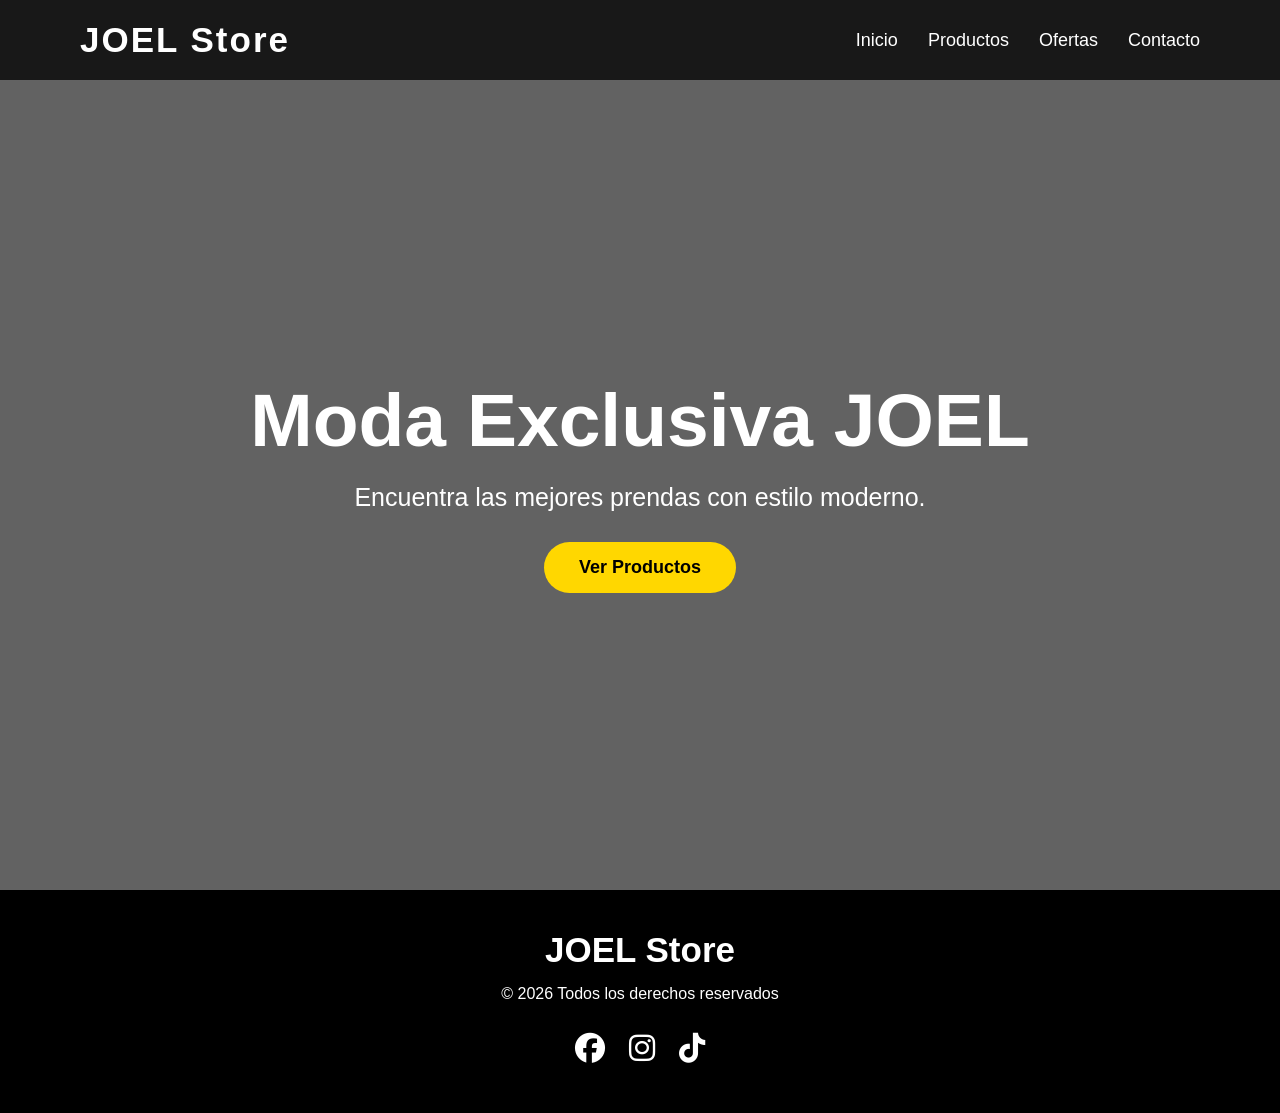
==== index.html @ 67c6aeef "Add files via upload" ====
<!DOCTYPE html>
<html lang="es">

<head>

    <meta charset="UTF-8">
    <meta name="viewport" content="width=device-width, initial-scale=1.0">

    <title>JOEL Store</title>

    <link rel="stylesheet" href="estilos.css">

    <link rel="stylesheet"
    href="https://cdnjs.cloudflare.com/ajax/libs/font-awesome/6.5.1/css/all.min.css">

</head>

<body>

    <!-- MENU -->

    <div class="menu">

        <div class="logo">
            JOEL Store
        </div>

        <ul>

            <li><a href="index.html">Inicio</a></li>
            <li><a href="productos.html">Productos</a></li>
            <li><a href="ofertas.html">Ofertas</a></li>
            <li><a href="contacto.html">Contacto</a></li>

        </ul>

    </div>

    <!-- HERO -->

    <div class="hero">

        <div class="contenido-hero">

            <h1>Moda Exclusiva JOEL</h1>

            <p>
                Encuentra las mejores prendas con estilo moderno.
            </p>

            <a href="productos.html">
                <button>
                    Ver Productos
                </button>
            </a>

        </div>

    </div>

    <!-- FOOTER -->

    <div class="footer">

        <h2>JOEL Store</h2>

        <p>
            © 2026 Todos los derechos reservados
        </p>

        <div class="redes">

            <i class="fa-brands fa-facebook"></i>
            <i class="fa-brands fa-instagram"></i>
            <i class="fa-brands fa-tiktok"></i>

        </div>

    </div>

</body>
</html>
---- estilos.css ----
/* RESET */

*{
    margin: 0;
    padding: 0;
    box-sizing: border-box;
}

/* BODY */

body{
    font-family: Arial, Helvetica, sans-serif;
    background-color: #f5f5f5;
    overflow-x: hidden;
}

/* SCROLL */

html{
    scroll-behavior: smooth;
}

/* MENU */

.menu{
    width: 100%;
    background-color: rgba(0,0,0,0.9);

    display: flex;
    justify-content: space-between;
    align-items: center;

    padding: 20px 80px;

    position: sticky;
    top: 0;

    z-index: 1000;

    animation: aparecer 1s ease;
}

.logo{
    color: white;
    font-size: 35px;
    font-weight: bold;
    letter-spacing: 2px;
}

.menu ul{
    display: flex;
    list-style: none;
}

.menu ul li{
    margin-left: 30px;
}

.menu ul li a{
    text-decoration: none;
    color: white;
    font-size: 18px;
    position: relative;
    transition: 0.4s;
}

/* EFECTO MENU */

.menu ul li a::after{
    content: "";

    width: 0;
    height: 3px;

    background-color: gold;

    position: absolute;

    left: 0;
    bottom: -5px;

    transition: 0.4s;
}

.menu ul li a:hover::after{
    width: 100%;
}

.menu ul li a:hover{
    color: gold;
}

/* HERO */

.hero{
    width: 100%;
    height: 90vh;

    background-image:
    linear-gradient(rgba(0,0,0,0.6),
    rgba(0,0,0,0.6)),
    url('https://images.unsplash.com/photo-1441986300917-64674bd600d8?q=80&w=1200&auto=format&fit=crop');

    background-size: cover;
    background-position: center;

    display: flex;
    justify-content: center;
    align-items: center;

    animation: aparecer 1.5s ease;
}

.contenido-hero{
    text-align: center;
    color: white;
}

.contenido-hero h1{
    font-size: 75px;
    animation: moverTexto 2s infinite alternate;
}

.contenido-hero p{
    margin-top: 20px;
    font-size: 25px;
}

/* BOTONES */

button{
    margin-top: 30px;

    padding: 15px 35px;

    border: none;
    border-radius: 30px;

    background-color: gold;
    color: black;

    font-size: 18px;
    font-weight: bold;

    cursor: pointer;

    transition: 0.4s;
}

button:hover{
    background-color: black;
    color: gold;

    transform: scale(1.08);

    box-shadow: 0 0 15px gold;
}

/* CONTENEDOR */

.contenedor{
    width: 90%;
    margin: auto;
    padding: 60px 0;
}

.titulo{
    text-align: center;
    font-size: 50px;
    margin-bottom: 50px;

    animation: aparecer 1.2s ease;
}

/* PRODUCTOS */

.productos{
    display: flex;
    justify-content: center;
    gap: 30px;
    flex-wrap: wrap;
}

/* CARDS */

.card{
    width: 320px;

    background-color: white;

    border-radius: 20px;

    overflow: hidden;

    box-shadow: 0 5px 15px rgba(0,0,0,0.2);

    transition: 0.5s;

    animation: aparecer 1s ease;
}

.card:hover{
    transform: translateY(-15px) scale(1.03);

    box-shadow: 0 15px 25px rgba(0,0,0,0.3);
}

/* IMAGENES */

.card img{
    width: 100%;
    height: 350px;

    object-fit: cover;

    transition: 0.5s;
}

.card:hover img{
    transform: scale(1.1);
}

/* INFO */

.info{
    padding: 20px;
    text-align: center;
}

.info h3{
    font-size: 28px;
}

.info p{
    margin: 15px 0;
    color: gray;
}

.info span{
    color: green;
    font-size: 25px;
    font-weight: bold;
}

/* OFERTAS */

.ofertas{
    background: linear-gradient(45deg, gold, orange);

    text-align: center;

    padding: 100px;

    animation: aparecer 1.5s ease;
}

.ofertas h2{
    font-size: 50px;
}

.ofertas p{
    margin-top: 20px;
    font-size: 25px;
}

/* ALERTA */

.alerta{
    background-color: white;

    padding: 30px;

    border-radius: 20px;

    text-align: center;

    box-shadow: 0 5px 15px rgba(0,0,0,0.2);

    animation: aparecer 1s ease;
}

/* FOOTER */

.footer{
    background-color: black;
    color: white;

    text-align: center;

    padding: 40px;
}

.footer h2{
    font-size: 35px;
}

.footer p{
    margin-top: 15px;
}

/* REDES */

.redes{
    margin-top: 20px;
}

.redes i{
    font-size: 30px;
    margin: 10px;

    cursor: pointer;

    transition: 0.4s;
}

.redes i:hover{
    color: gold;
    transform: rotate(10deg) scale(1.3);
}

/* ANIMACIONES */

@keyframes aparecer{

    from{
        opacity: 0;
        transform: translateY(40px);
    }

    to{
        opacity: 1;
        transform: translateY(0);
    }

}

@keyframes moverTexto{

    from{
        transform: translateY(0);
    }

    to{
        transform: translateY(-10px);
    }

}

/* RESPONSIVE */

@media screen and (max-width: 900px){

    .menu{
        flex-direction: column;
        padding: 20px;
    }

    .menu ul{
        margin-top: 20px;
    }

    .contenido-hero h1{
        font-size: 45px;
    }

    .contenido-hero p{
        font-size: 18px;
    }

    .productos{
        flex-direction: column;
        align-items: center;
    }

}
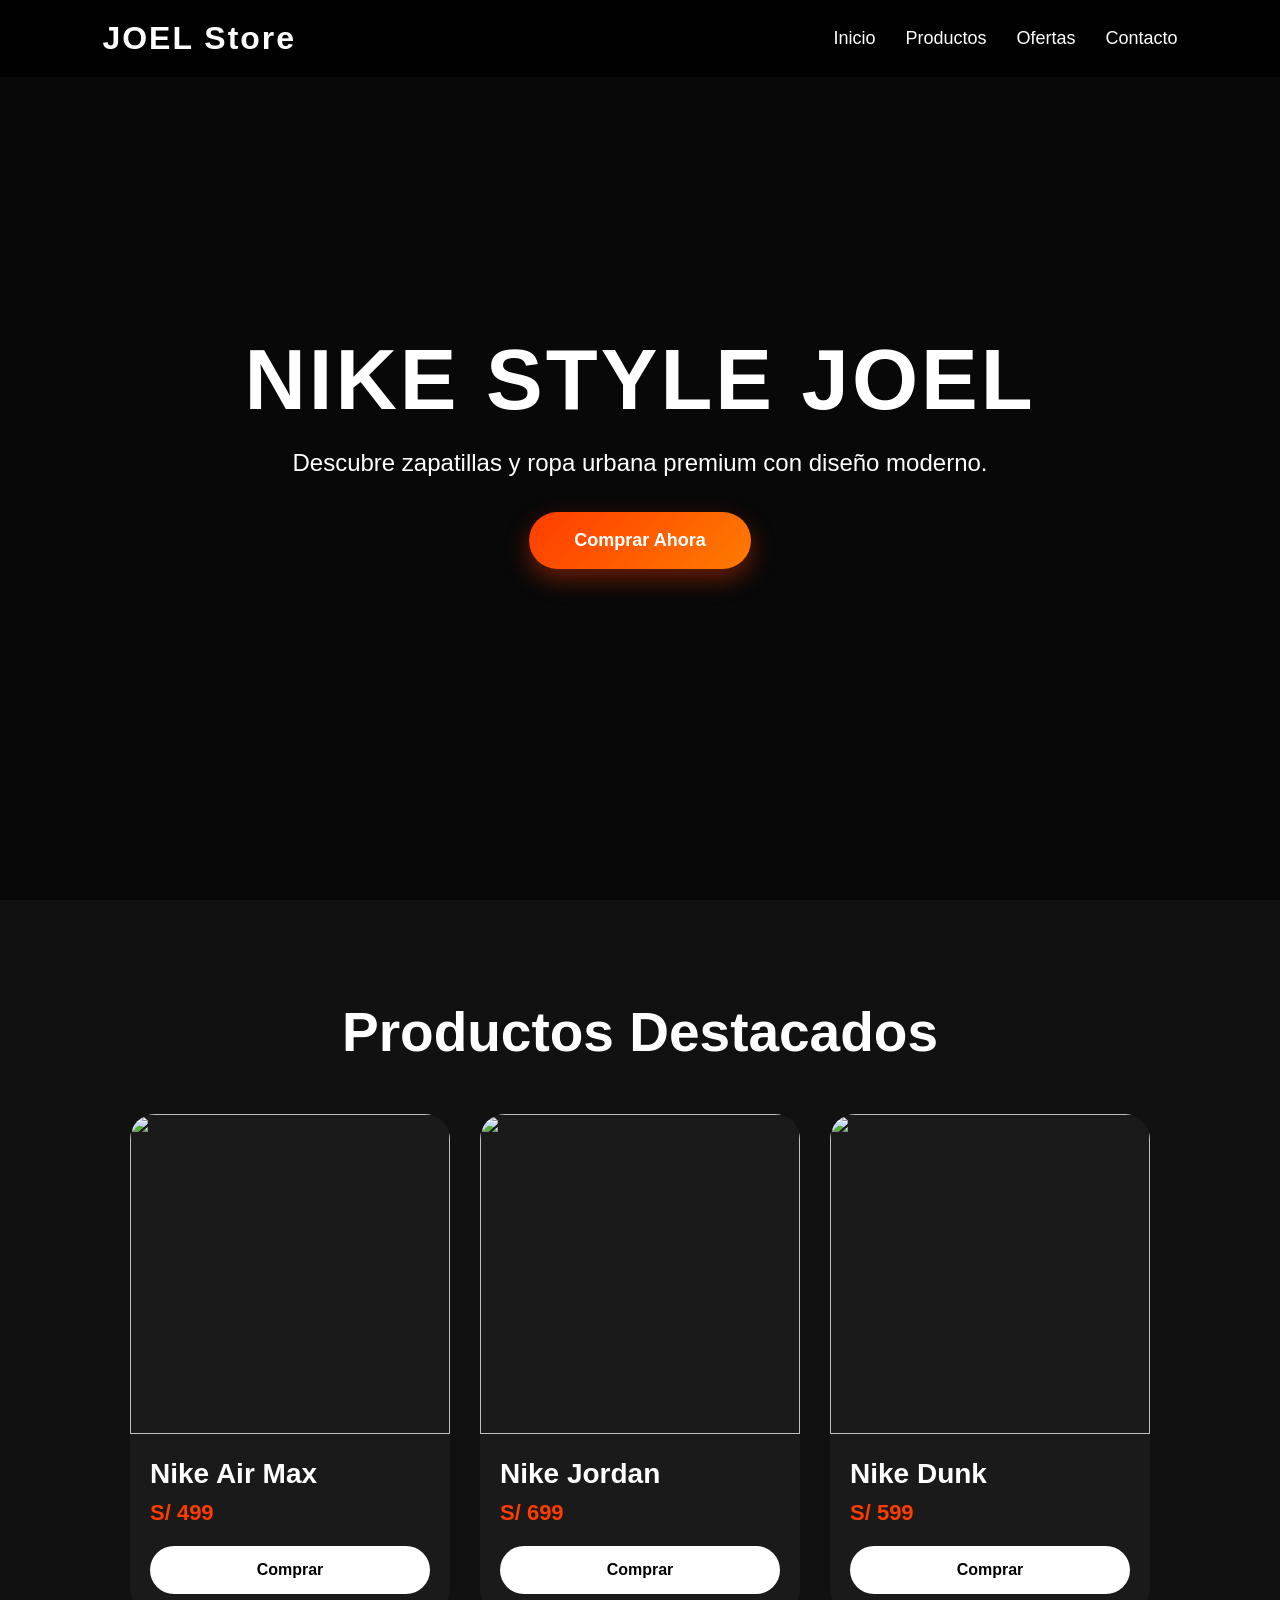
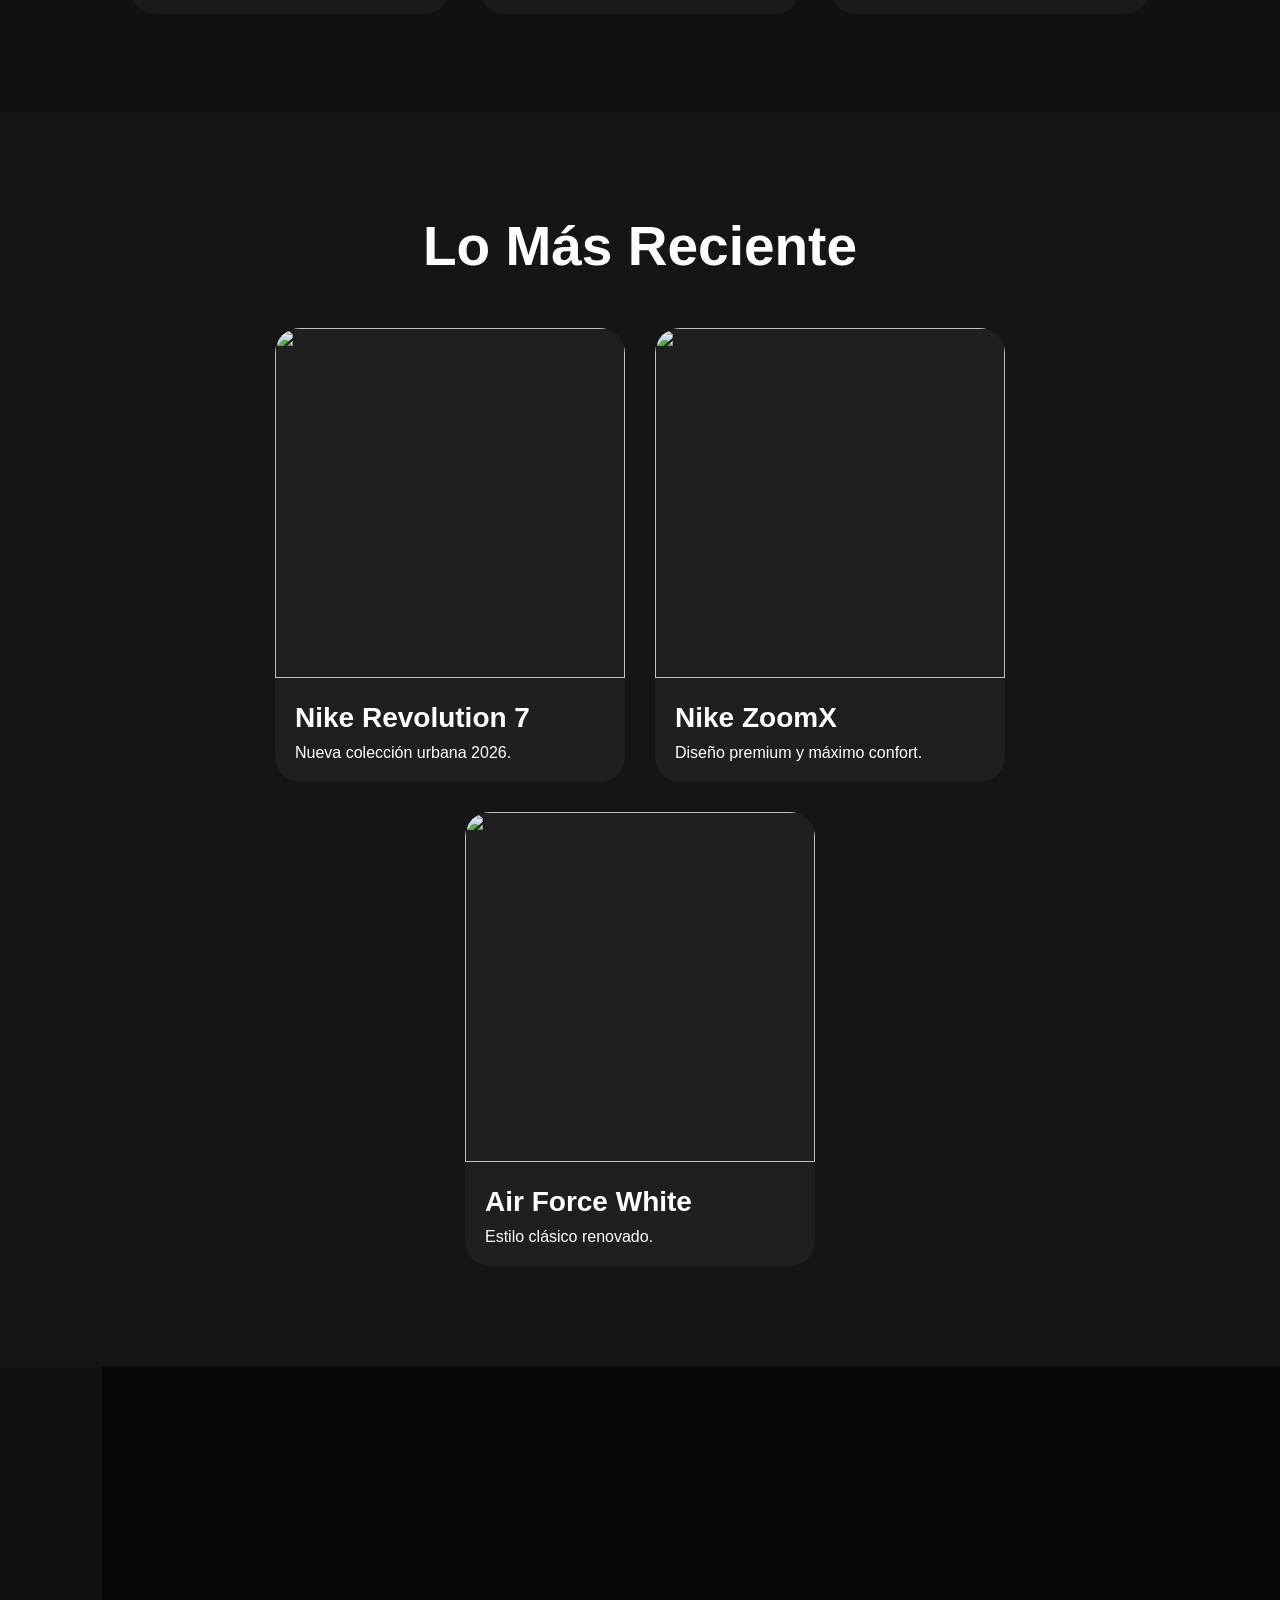
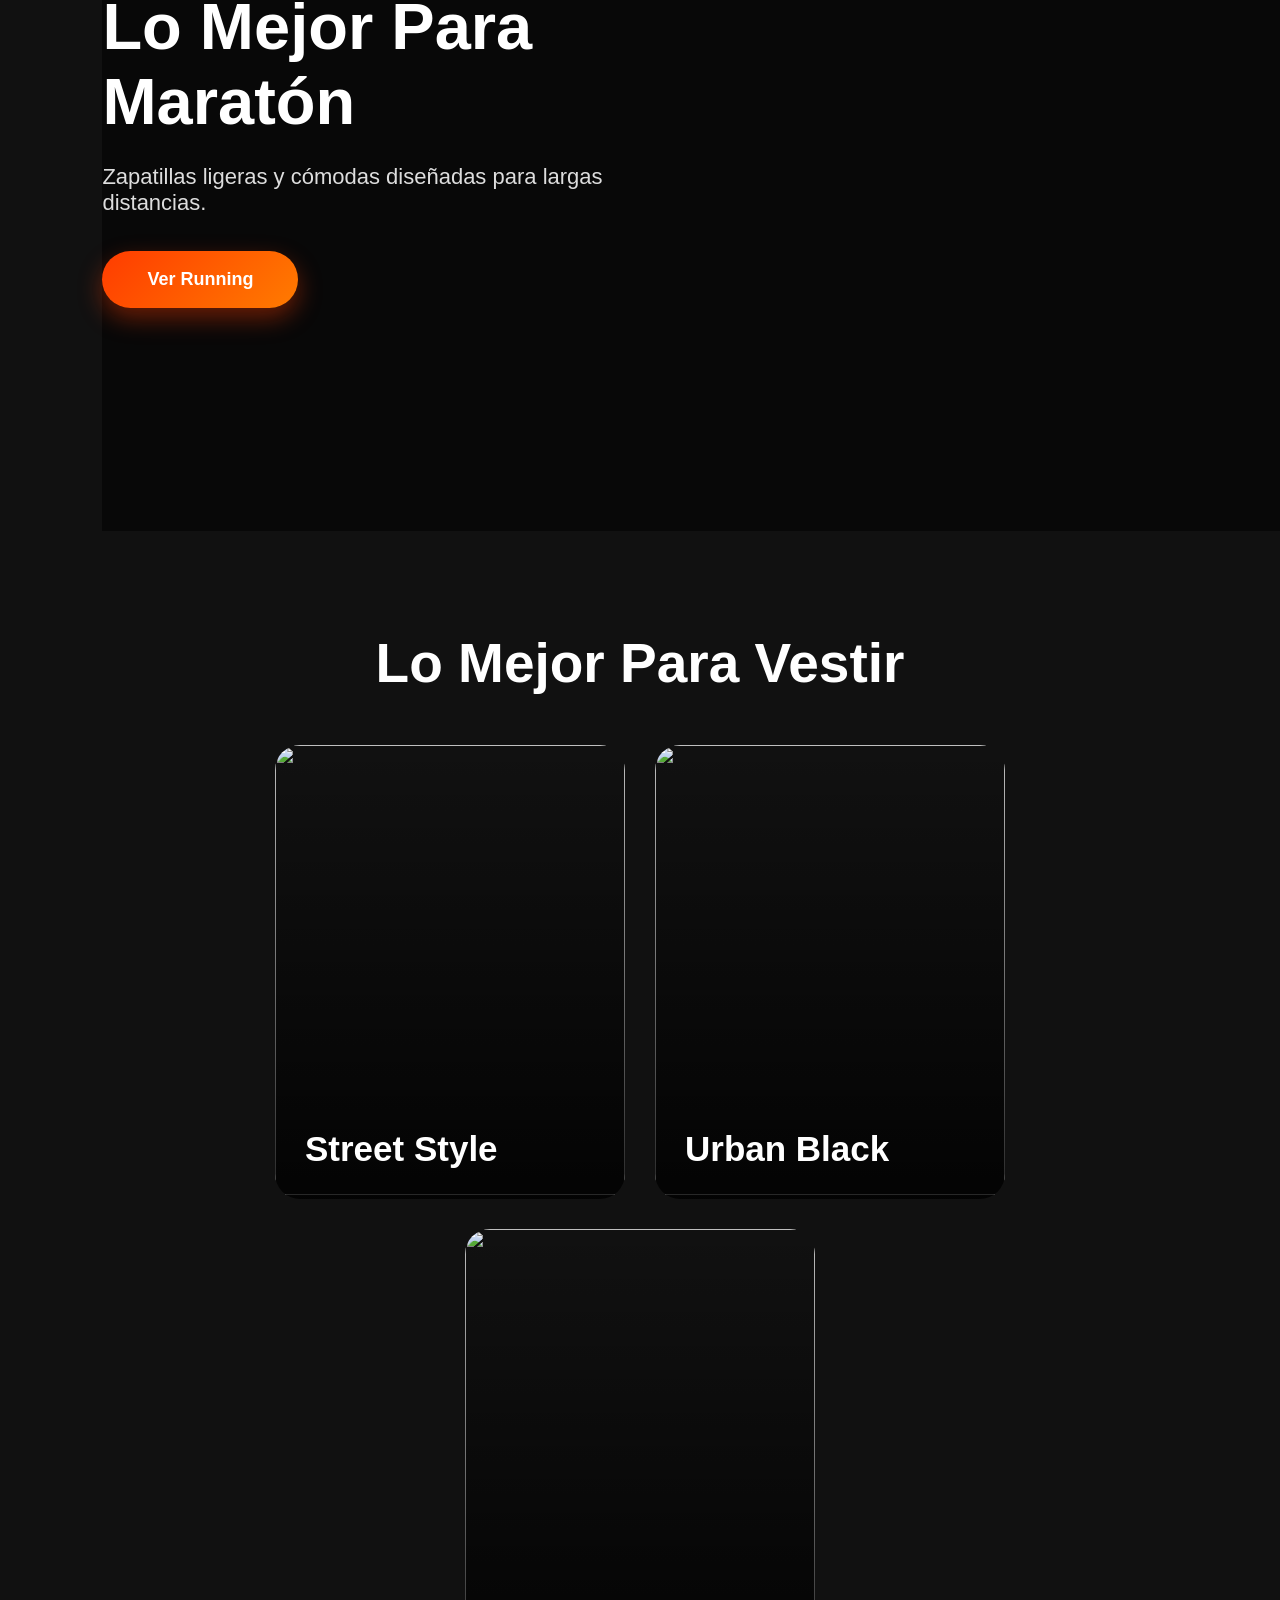
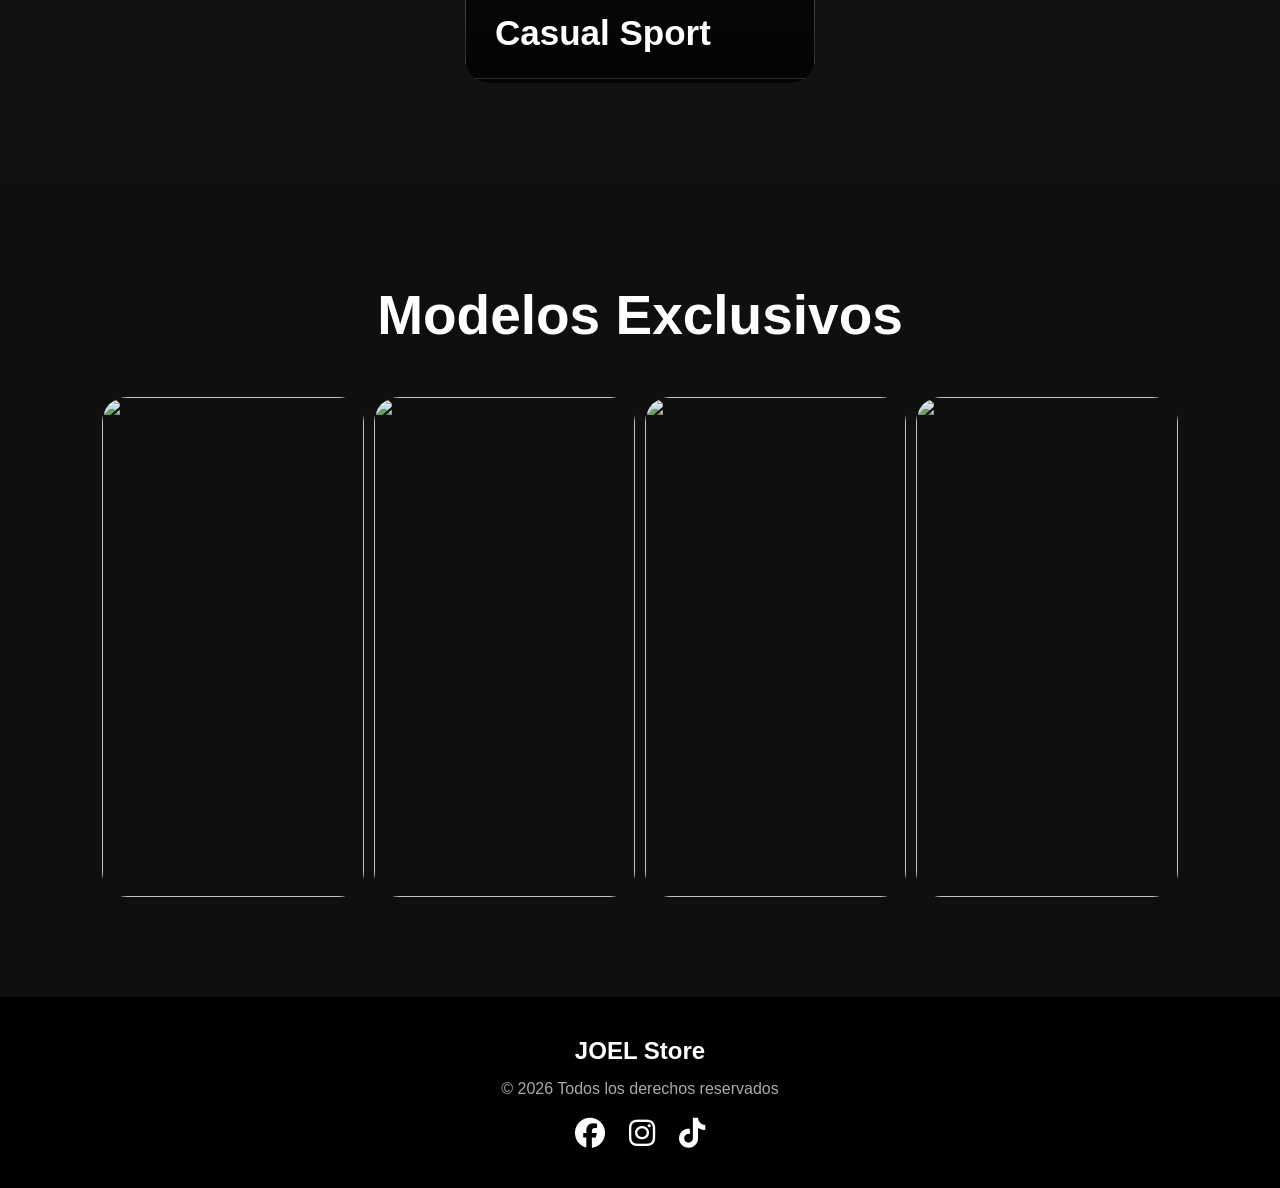
==== commit 50b6582c: "Add files via upload" ====
--- a/index.html
+++ b/index.html
@@ -4,6 +4,7 @@
 <head>
 
     <meta charset="UTF-8">
+
     <meta name="viewport" content="width=device-width, initial-scale=1.0">
 
     <title>JOEL Store</title>
@@ -19,48 +20,328 @@
 
     <!-- MENU -->
 
-    <div class="menu">
+    <header class="menu">
 
         <div class="logo">
             JOEL Store
         </div>
 
-        <ul>
-
-            <li><a href="index.html">Inicio</a></li>
-            <li><a href="productos.html">Productos</a></li>
-            <li><a href="ofertas.html">Ofertas</a></li>
-            <li><a href="contacto.html">Contacto</a></li>
-
-        </ul>
-
-    </div>
+        <nav>
+
+            <ul>
+
+                <li><a href="index.html">Inicio</a></li>
+                <li><a href="productos.html">Productos</a></li>
+                <li><a href="ofertas.html">Ofertas</a></li>
+                <li><a href="contacto.html">Contacto</a></li>
+
+            </ul>
+
+        </nav>
+
+    </header>
 
     <!-- HERO -->
 
-    <div class="hero">
+    <section class="hero">
+
+        <div class="slider">
+
+            <div class="slide">
+
+                <img src="https://images.unsplash.com/photo-1542291026-7eec264c27ff?q=80&w=1400&auto=format&fit=crop">
+
+            </div>
+
+            <div class="slide">
+
+                <img src="https://images.unsplash.com/photo-1600185365483-26d7a4cc7519?q=80&w=1400&auto=format&fit=crop">
+
+            </div>
+
+            <div class="slide">
+
+                <img src="https://images.unsplash.com/photo-1525966222134-fcfa99b8ae77?q=80&w=1400&auto=format&fit=crop">
+
+            </div>
+
+            <div class="slide">
+
+                <img src="https://images.unsplash.com/photo-1605348532760-6753d2c43329?q=80&w=1400&auto=format&fit=crop">
+
+            </div>
+
+        </div>
+
+        <div class="overlay"></div>
 
         <div class="contenido-hero">
 
-            <h1>Moda Exclusiva JOEL</h1>
+            <h1>NIKE STYLE JOEL</h1>
 
             <p>
-                Encuentra las mejores prendas con estilo moderno.
+                Descubre zapatillas y ropa urbana premium con diseño moderno.
             </p>
 
-            <a href="productos.html">
-                <button>
-                    Ver Productos
-                </button>
-            </a>
-
-        </div>
-
-    </div>
+            <button>
+                Comprar Ahora
+            </button>
+
+        </div>
+
+    </section>
+
+    <!-- PRODUCTOS -->
+
+    <section class="productos">
+
+        <h2>Productos Destacados</h2>
+
+        <div class="contenedor-productos">
+
+            <div class="card">
+
+                <img src="https://images.unsplash.com/photo-1542291026-7eec264c27ff?q=80&w=1200&auto=format&fit=crop">
+
+                <div class="info">
+
+                    <h3>Nike Air Max</h3>
+
+                    <p>S/ 499</p>
+
+                    <button>Comprar</button>
+
+                </div>
+
+            </div>
+
+            <div class="card">
+
+                <img src="https://images.unsplash.com/photo-1600185365483-26d7a4cc7519?q=80&w=1200&auto=format&fit=crop">
+
+                <div class="info">
+
+                    <h3>Nike Jordan</h3>
+
+                    <p>S/ 699</p>
+
+                    <button>Comprar</button>
+
+                </div>
+
+            </div>
+
+            <div class="card">
+
+                <img src="https://images.unsplash.com/photo-1543508282-6319a3e2621f?q=80&w=1200&auto=format&fit=crop">
+
+                <div class="info">
+
+                    <h3>Nike Dunk</h3>
+
+                    <p>S/ 599</p>
+
+                    <button>Comprar</button>
+
+                </div>
+
+            </div>
+
+        </div>
+
+    </section>
+
+    <!-- LO MAS RECIENTE -->
+
+    <section class="reciente">
+
+        <h2>Lo Más Reciente</h2>
+
+        <div class="contenedor-reciente">
+
+            <div class="reciente-card">
+
+                <img src="https://images.unsplash.com/photo-1600185365926-3a2ce3cdb9eb?q=80&w=1200&auto=format&fit=crop">
+
+                <div class="texto">
+
+                    <h3>Nike Revolution 7</h3>
+
+                    <p>
+                        Nueva colección urbana 2026.
+                    </p>
+
+                </div>
+
+            </div>
+
+            <div class="reciente-card">
+
+                <img src="https://images.unsplash.com/photo-1543508282-6319a3e2621f?q=80&w=1200&auto=format&fit=crop">
+
+                <div class="texto">
+
+                    <h3>Nike ZoomX</h3>
+
+                    <p>
+                        Diseño premium y máximo confort.
+                    </p>
+
+                </div>
+
+            </div>
+
+            <div class="reciente-card">
+
+                <img src="https://images.unsplash.com/photo-1515955656352-a1fa3ffcd111?q=80&w=1200&auto=format&fit=crop">
+
+                <div class="texto">
+
+                    <h3>Air Force White</h3>
+
+                    <p>
+                        Estilo clásico renovado.
+                    </p>
+
+                </div>
+
+            </div>
+
+        </div>
+
+    </section>
+
+    <!-- MARATON -->
+
+    <section class="maraton">
+
+        <div class="maraton-slider">
+
+            <div class="maraton-slide">
+
+                <img src="https://images.unsplash.com/photo-1552674605-db6ffd4facb5?q=80&w=1400&auto=format&fit=crop">
+
+            </div>
+
+            <div class="maraton-slide">
+
+                <img src="https://images.unsplash.com/photo-1517836357463-d25dfeac3438?q=80&w=1400&auto=format&fit=crop">
+
+            </div>
+
+            <div class="maraton-slide">
+
+                <img src="https://images.unsplash.com/photo-1483721310020-03333e577078?q=80&w=1400&auto=format&fit=crop">
+
+            </div>
+
+            <div class="maraton-slide">
+
+                <img src="https://images.unsplash.com/photo-1571019614242-c5c5dee9f50b?q=80&w=1400&auto=format&fit=crop">
+
+            </div>
+
+        </div>
+
+        <div class="maraton-texto">
+
+            <h2>Lo Mejor Para Maratón</h2>
+
+            <p>
+                Zapatillas ligeras y cómodas diseñadas para largas distancias.
+            </p>
+
+            <button>
+                Ver Running
+            </button>
+
+        </div>
+
+    </section>
+
+    <!-- MODA -->
+
+    <section class="moda">
+
+        <h2>Lo Mejor Para Vestir</h2>
+
+        <div class="moda-contenedor">
+
+            <div class="moda-card">
+
+                <img src="https://images.unsplash.com/photo-1525966222134-fcfa99b8ae77?q=80&w=1200&auto=format&fit=crop">
+
+                <h3>Street Style</h3>
+
+            </div>
+
+            <div class="moda-card">
+
+                <img src="https://images.unsplash.com/photo-1542291026-7eec264c27ff?q=80&w=1200&auto=format&fit=crop">
+
+                <h3>Urban Black</h3>
+
+            </div>
+
+            <div class="moda-card">
+
+                <img src="https://images.unsplash.com/photo-1605348532760-6753d2c43329?q=80&w=1200&auto=format&fit=crop">
+
+                <h3>Casual Sport</h3>
+
+            </div>
+
+        </div>
+
+    </section>
+
+    <!-- ABANICO -->
+
+    <section class="abanico-section">
+
+        <h2>Modelos Exclusivos</h2>
+
+        <div class="abanico">
+
+            <div class="panel">
+
+                <img src="https://images.unsplash.com/photo-1542291026-7eec264c27ff?q=80&w=1200&auto=format&fit=crop">
+
+                <h3>Air Max</h3>
+
+            </div>
+
+            <div class="panel">
+
+                <img src="https://images.unsplash.com/photo-1600185365483-26d7a4cc7519?q=80&w=1200&auto=format&fit=crop">
+
+                <h3>Jordan</h3>
+
+            </div>
+
+            <div class="panel">
+
+                <img src="https://images.unsplash.com/photo-1525966222134-fcfa99b8ae77?q=80&w=1200&auto=format&fit=crop">
+
+                <h3>Dunk Low</h3>
+
+            </div>
+
+            <div class="panel">
+
+                <img src="https://images.unsplash.com/photo-1549298916-b41d501d3772?q=80&w=1200&auto=format&fit=crop">
+
+                <h3>Running</h3>
+
+            </div>
+
+        </div>
+
+    </section>
 
     <!-- FOOTER -->
 
-    <div class="footer">
+    <footer class="footer">
 
         <h2>JOEL Store</h2>
 
@@ -76,7 +357,7 @@
 
         </div>
 
-    </div>
+    </footer>
 
 </body>
 </html>
--- a/estilos.css
+++ b/estilos.css
@@ -1,48 +1,32 @@
-/* RESET */
-
 *{
     margin: 0;
     padding: 0;
     box-sizing: border-box;
 }
 
-/* BODY */
-
 body{
     font-family: Arial, Helvetica, sans-serif;
-    background-color: #f5f5f5;
+    background: #111;
+    color: white;
     overflow-x: hidden;
 }
 
-/* SCROLL */
-
-html{
-    scroll-behavior: smooth;
-}
-
 /* MENU */
 
 .menu{
     width: 100%;
-    background-color: rgba(0,0,0,0.9);
-
+    padding: 20px 8%;
+    background: rgba(0,0,0,0.85);
     display: flex;
     justify-content: space-between;
     align-items: center;
-
-    padding: 20px 80px;
-
-    position: sticky;
-    top: 0;
-
+    position: fixed;
     z-index: 1000;
-
-    animation: aparecer 1s ease;
+    backdrop-filter: blur(10px);
 }
 
 .logo{
-    color: white;
-    font-size: 35px;
+    font-size: 32px;
     font-weight: bold;
     letter-spacing: 2px;
 }
@@ -50,35 +34,25 @@
 .menu ul{
     display: flex;
     list-style: none;
-}
-
-.menu ul li{
-    margin-left: 30px;
+    gap: 30px;
 }
 
 .menu ul li a{
     text-decoration: none;
     color: white;
     font-size: 18px;
-    position: relative;
     transition: 0.4s;
-}
-
-/* EFECTO MENU */
+    position: relative;
+}
 
 .menu ul li a::after{
     content: "";
-
-    width: 0;
-    height: 3px;
-
-    background-color: gold;
-
-    position: absolute;
-
+    position: absolute;
+    width: 0%;
+    height: 2px;
+    background: #ff3c00;
     left: 0;
     bottom: -5px;
-
     transition: 0.4s;
 }
 
@@ -87,244 +61,582 @@
 }
 
 .menu ul li a:hover{
-    color: gold;
+    color: #ff3c00;
 }
 
 /* HERO */
 
 .hero{
-    width: 100%;
-    height: 90vh;
-
-    background-image:
-    linear-gradient(rgba(0,0,0,0.6),
-    rgba(0,0,0,0.6)),
-    url('https://images.unsplash.com/photo-1441986300917-64674bd600d8?q=80&w=1200&auto=format&fit=crop');
-
-    background-size: cover;
-    background-position: center;
-
+    height: 100vh;
+    position: relative;
+    overflow: hidden;
     display: flex;
     justify-content: center;
     align-items: center;
-
+}
+
+.slider{
+    position: absolute;
+    width: 100%;
+    height: 100%;
+}
+
+.slide{
+    position: absolute;
+    width: 100%;
+    height: 100%;
+    opacity: 0;
+    animation: slider 20s infinite;
+}
+
+.slide img{
+    width: 100%;
+    height: 100%;
+    object-fit: cover;
+    animation: zoom 20s infinite alternate;
+}
+
+.slide:nth-child(1){
+    animation-delay: 0s;
+}
+
+.slide:nth-child(2){
+    animation-delay: 5s;
+}
+
+.slide:nth-child(3){
+    animation-delay: 10s;
+}
+
+.slide:nth-child(4){
+    animation-delay: 15s;
+}
+
+.overlay{
+    position: absolute;
+    width: 100%;
+    height: 100%;
+    background: rgba(0,0,0,0.55);
+}
+
+.contenido-hero{
+    position: relative;
+    z-index: 2;
+    text-align: center;
     animation: aparecer 1.5s ease;
 }
 
-.contenido-hero{
-    text-align: center;
+.contenido-hero h1{
+    font-size: 85px;
+    margin-bottom: 20px;
+    letter-spacing: 3px;
+}
+
+.contenido-hero p{
+    font-size: 24px;
+    margin-bottom: 35px;
+}
+
+/* BOTON HERO */
+
+.contenido-hero button{
+    padding: 18px 45px;
+    border: none;
+    border-radius: 50px;
+    background: linear-gradient(135deg,#ff3c00,#ff7b00);
     color: white;
-}
-
-.contenido-hero h1{
-    font-size: 75px;
-    animation: moverTexto 2s infinite alternate;
-}
-
-.contenido-hero p{
-    margin-top: 20px;
-    font-size: 25px;
-}
-
-/* BOTONES */
-
-button{
-    margin-top: 30px;
-
-    padding: 15px 35px;
-
-    border: none;
-    border-radius: 30px;
-
-    background-color: gold;
-    color: black;
-
     font-size: 18px;
     font-weight: bold;
-
     cursor: pointer;
-
     transition: 0.4s;
-}
-
-button:hover{
-    background-color: black;
-    color: gold;
-
-    transform: scale(1.08);
-
-    box-shadow: 0 0 15px gold;
-}
-
-/* CONTENEDOR */
-
-.contenedor{
-    width: 90%;
-    margin: auto;
-    padding: 60px 0;
-}
-
-.titulo{
+    box-shadow: 0px 10px 25px rgba(255,60,0,0.4);
+    position: relative;
+    overflow: hidden;
+}
+
+.contenido-hero button::before{
+    content: "";
+    position: absolute;
+    width: 0%;
+    height: 100%;
+    background: rgba(255,255,255,0.2);
+    top: 0;
+    left: 0;
+    transition: 0.5s;
+}
+
+.contenido-hero button:hover::before{
+    width: 100%;
+}
+
+.contenido-hero button:hover{
+    transform: translateY(-5px) scale(1.05);
+    box-shadow: 0px 15px 35px rgba(255,60,0,0.6);
+}
+
+/* PRODUCTOS */
+
+.productos{
+    padding: 100px 8%;
+}
+
+.productos h2{
     text-align: center;
-    font-size: 50px;
+    font-size: 55px;
     margin-bottom: 50px;
-
-    animation: aparecer 1.2s ease;
-}
-
-/* PRODUCTOS */
-
-.productos{
-    display: flex;
+}
+
+.contenedor-productos{
+    display: flex;
+    gap: 30px;
     justify-content: center;
-    gap: 30px;
     flex-wrap: wrap;
 }
-
-/* CARDS */
 
 .card{
     width: 320px;
-
-    background-color: white;
-
-    border-radius: 20px;
-
-    overflow: hidden;
-
-    box-shadow: 0 5px 15px rgba(0,0,0,0.2);
-
+    background: #1a1a1a;
+    border-radius: 25px;
+    overflow: hidden;
     transition: 0.5s;
-
-    animation: aparecer 1s ease;
+    cursor: pointer;
 }
 
 .card:hover{
-    transform: translateY(-15px) scale(1.03);
-
-    box-shadow: 0 15px 25px rgba(0,0,0,0.3);
-}
-
-/* IMAGENES */
+    transform: translateY(-10px);
+    box-shadow: 0px 10px 35px rgba(255,255,255,0.15);
+}
 
 .card img{
     width: 100%;
-    height: 350px;
-
+    height: 320px;
     object-fit: cover;
-
     transition: 0.5s;
 }
 
 .card:hover img{
-    transform: scale(1.1);
-}
-
-/* INFO */
+    transform: scale(1.08);
+}
 
 .info{
     padding: 20px;
-    text-align: center;
 }
 
 .info h3{
     font-size: 28px;
+    margin-bottom: 10px;
 }
 
 .info p{
-    margin: 15px 0;
-    color: gray;
-}
-
-.info span{
-    color: green;
-    font-size: 25px;
+    font-size: 22px;
+    color: #ff3c00;
+    margin-bottom: 20px;
     font-weight: bold;
 }
 
-/* OFERTAS */
-
-.ofertas{
-    background: linear-gradient(45deg, gold, orange);
-
+/* BOTON PRODUCTOS */
+
+.info button{
+    width: 100%;
+    padding: 15px;
+    border: none;
+    border-radius: 40px;
+    background: white;
+    color: black;
+    font-size: 16px;
+    font-weight: bold;
+    cursor: pointer;
+    transition: 0.4s;
+}
+
+.info button:hover{
+    background: #ff3c00;
+    color: white;
+    transform: scale(1.05);
+    box-shadow: 0px 10px 25px rgba(255,60,0,0.5);
+}
+
+/* RECIENTE */
+
+.reciente{
+    padding: 100px 8%;
+    background: #151515;
+}
+
+.reciente h2{
     text-align: center;
-
-    padding: 100px;
-
-    animation: aparecer 1.5s ease;
-}
-
-.ofertas h2{
-    font-size: 50px;
-}
-
-.ofertas p{
-    margin-top: 20px;
-    font-size: 25px;
-}
-
-/* ALERTA */
-
-.alerta{
-    background-color: white;
-
-    padding: 30px;
-
-    border-radius: 20px;
-
+    font-size: 55px;
+    margin-bottom: 50px;
+}
+
+.contenedor-reciente{
+    display: flex;
+    gap: 30px;
+    justify-content: center;
+    flex-wrap: wrap;
+}
+
+.reciente-card{
+    width: 350px;
+    background: #1f1f1f;
+    border-radius: 25px;
+    overflow: hidden;
+    transition: 0.5s;
+}
+
+.reciente-card:hover{
+    transform: translateY(-10px);
+}
+
+.reciente-card img{
+    width: 100%;
+    height: 350px;
+    object-fit: cover;
+    transition: 0.5s;
+}
+
+.reciente-card:hover img{
+    transform: scale(1.08);
+}
+
+.texto{
+    padding: 20px;
+}
+
+.texto h3{
+    margin-bottom: 10px;
+    font-size: 28px;
+}
+
+/* MARATON */
+
+.maraton{
+    height: 85vh;
+    position: relative;
+    overflow: hidden;
+    display: flex;
+    align-items: center;
+    padding: 0 8%;
+}
+
+.maraton-slider{
+    position: absolute;
+    width: 100%;
+    height: 100%;
+}
+
+.maraton-slide{
+    position: absolute;
+    width: 100%;
+    height: 100%;
+    opacity: 0;
+    animation: cambiarMaraton 16s infinite;
+}
+
+.maraton-slide img{
+    width: 100%;
+    height: 100%;
+    object-fit: cover;
+    animation: zoomMaraton 16s infinite alternate;
+}
+
+.maraton-slide:nth-child(1){
+    animation-delay: 0s;
+}
+
+.maraton-slide:nth-child(2){
+    animation-delay: 4s;
+}
+
+.maraton-slide:nth-child(3){
+    animation-delay: 8s;
+}
+
+.maraton-slide:nth-child(4){
+    animation-delay: 12s;
+}
+
+.maraton::after{
+    content: "";
+    position: absolute;
+    width: 100%;
+    height: 100%;
+    background: rgba(0,0,0,0.55);
+}
+
+.maraton-texto{
+    position: relative;
+    z-index: 2;
+    max-width: 600px;
+}
+
+.maraton-texto h2{
+    font-size: 65px;
+    margin-bottom: 25px;
+}
+
+.maraton-texto p{
+    font-size: 22px;
+    margin-bottom: 35px;
+    color: #ddd;
+}
+
+/* BOTON MARATON */
+
+.maraton-texto button{
+    padding: 18px 45px;
+    border: none;
+    border-radius: 50px;
+    background: linear-gradient(135deg,#ff3c00,#ff7b00);
+    color: white;
+    font-size: 18px;
+    font-weight: bold;
+    cursor: pointer;
+    transition: 0.4s;
+    box-shadow: 0px 10px 25px rgba(255,60,0,0.4);
+    position: relative;
+    overflow: hidden;
+}
+
+.maraton-texto button::before{
+    content: "";
+    position: absolute;
+    width: 0%;
+    height: 100%;
+    background: rgba(255,255,255,0.2);
+    top: 0;
+    left: 0;
+    transition: 0.5s;
+}
+
+.maraton-texto button:hover::before{
+    width: 100%;
+}
+
+.maraton-texto button:hover{
+    transform: translateY(-5px) scale(1.05);
+    box-shadow: 0px 15px 35px rgba(255,60,0,0.6);
+}
+
+/* MODA */
+
+.moda{
+    padding: 100px 8%;
+}
+
+.moda h2{
     text-align: center;
-
-    box-shadow: 0 5px 15px rgba(0,0,0,0.2);
-
-    animation: aparecer 1s ease;
+    font-size: 55px;
+    margin-bottom: 50px;
+}
+
+.moda-contenedor{
+    display: flex;
+    gap: 30px;
+    justify-content: center;
+    flex-wrap: wrap;
+}
+
+.moda-card{
+    width: 350px;
+    position: relative;
+    overflow: hidden;
+    border-radius: 25px;
+}
+
+.moda-card img{
+    width: 100%;
+    height: 450px;
+    object-fit: cover;
+    transition: 0.6s;
+}
+
+.moda-card:hover img{
+    transform: scale(1.1);
+}
+
+.moda-card h3{
+    position: absolute;
+    bottom: 30px;
+    left: 30px;
+    z-index: 2;
+    font-size: 35px;
+}
+
+.moda-card::before{
+    content: "";
+    position: absolute;
+    width: 100%;
+    height: 100%;
+    background: linear-gradient(to top, rgba(0,0,0,0.8), transparent);
+    z-index: 1;
+}
+
+/* ABANICO */
+
+.abanico-section{
+    padding: 100px 8%;
+    background: #0f0f0f;
+}
+
+.abanico-section h2{
+    text-align: center;
+    font-size: 55px;
+    margin-bottom: 50px;
+}
+
+.abanico{
+    display: flex;
+    width: 100%;
+    height: 500px;
+    gap: 10px;
+}
+
+.panel{
+    flex: 1;
+    overflow: hidden;
+    border-radius: 25px;
+    position: relative;
+    transition: 0.6s ease;
+    cursor: pointer;
+}
+
+.panel:hover{
+    flex: 5;
+}
+
+.panel img{
+    width: 100%;
+    height: 100%;
+    object-fit: cover;
+    transition: 0.6s;
+}
+
+.panel:hover img{
+    transform: scale(1.1);
+}
+
+.panel h3{
+    position: absolute;
+    bottom: 30px;
+    left: 30px;
+    font-size: 35px;
+    opacity: 0;
+    transition: 0.5s;
+}
+
+.panel:hover h3{
+    opacity: 1;
 }
 
 /* FOOTER */
 
 .footer{
-    background-color: black;
-    color: white;
-
+    background: black;
     text-align: center;
-
     padding: 40px;
 }
 
 .footer h2{
-    font-size: 35px;
+    margin-bottom: 15px;
 }
 
 .footer p{
-    margin-top: 15px;
-}
-
-/* REDES */
-
-.redes{
-    margin-top: 20px;
+    color: #aaa;
+    margin-bottom: 20px;
 }
 
 .redes i{
     font-size: 30px;
-    margin: 10px;
-
+    margin: 0 10px;
     cursor: pointer;
-
     transition: 0.4s;
 }
 
 .redes i:hover{
-    color: gold;
-    transform: rotate(10deg) scale(1.3);
+    color: #ff3c00;
+    transform: scale(1.2);
 }
 
 /* ANIMACIONES */
+
+@keyframes slider{
+
+    0%{
+        opacity: 0;
+    }
+
+    5%{
+        opacity: 1;
+    }
+
+    25%{
+        opacity: 1;
+    }
+
+    30%{
+        opacity: 0;
+    }
+
+    100%{
+        opacity: 0;
+    }
+
+}
+
+@keyframes cambiarMaraton{
+
+    0%{
+        opacity: 0;
+    }
+
+    5%{
+        opacity: 1;
+    }
+
+    25%{
+        opacity: 1;
+    }
+
+    30%{
+        opacity: 0;
+    }
+
+    100%{
+        opacity: 0;
+    }
+
+}
+
+@keyframes zoom{
+
+    from{
+        transform: scale(1);
+    }
+
+    to{
+        transform: scale(1.1);
+    }
+
+}
+
+@keyframes zoomMaraton{
+
+    from{
+        transform: scale(1);
+    }
+
+    to{
+        transform: scale(1.12);
+    }
+
+}
 
 @keyframes aparecer{
 
     from{
         opacity: 0;
-        transform: translateY(40px);
+        transform: translateY(50px);
     }
 
     to{
@@ -334,42 +646,42 @@
 
 }
 
-@keyframes moverTexto{
-
-    from{
-        transform: translateY(0);
-    }
-
-    to{
-        transform: translateY(-10px);
-    }
-
-}
-
 /* RESPONSIVE */
 
-@media screen and (max-width: 900px){
+@media(max-width:900px){
 
     .menu{
         flex-direction: column;
-        padding: 20px;
+        gap: 20px;
     }
 
     .menu ul{
-        margin-top: 20px;
+        flex-wrap: wrap;
+        justify-content: center;
     }
 
     .contenido-hero h1{
         font-size: 45px;
     }
 
-    .contenido-hero p{
-        font-size: 18px;
-    }
-
-    .productos{
+    .productos h2,
+    .reciente h2,
+    .moda h2,
+    .abanico-section h2{
+        font-size: 40px;
+    }
+
+    .maraton-texto h2{
+        font-size: 45px;
+    }
+
+    .abanico{
         flex-direction: column;
-        align-items: center;
+        height: auto;
+    }
+
+    .panel{
+        height: 250px;
     }
 
 }
